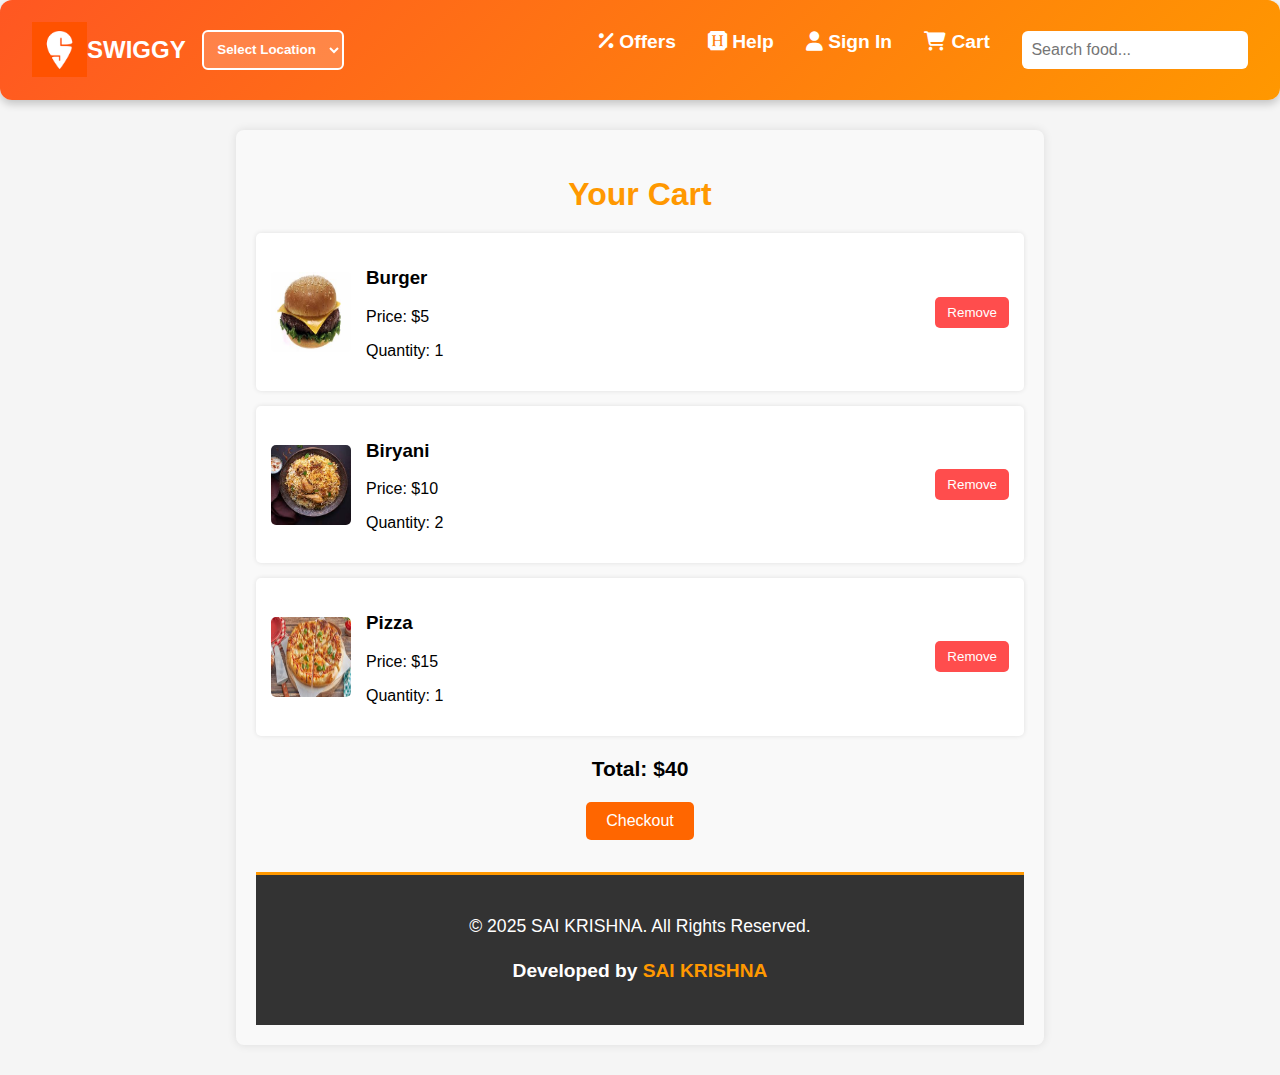
==== cart.htm @ 49e44ce1 "swiggy 1.0.0" ====
<!DOCTYPE html>
<html lang="en">
<head>
    <meta charset="UTF-8">
    <meta name="viewport" content="width=device-width, initial-scale=1.0">
    <title>Swiggy</title>
    <link rel="shortcut icon" href="icon.png" type="image/x-icon">
    <link rel="stylesheet" href="home.css">
    <link rel="stylesheet" href="cart.css">
    <link rel="stylesheet" href="https://cdnjs.cloudflare.com/ajax/libs/font-awesome/6.7.2/css/all.min.css"
     integrity="sha512-Evv84Mr4kqVGRNSgIGL/F/aIDqQb7xQ2vcrdIwxfjThSH8CSR7PBEakCr51Ck+w+/U6swU2Im1vVX0SVk9ABhg==" crossorigin="anonymous" referrerpolicy="no-referrer" />
</head>
<body>
    <header class="header">
        <div class="left">
            <a href="index.htm" class="home-link">
                <img src="icon.png" alt="Swiggy Icon">
                <h2>SWIGGY</h2>
            </a>
            <select>
                <option>Select Location</option>
                <option>New York</option>
                <option>Los Angeles</option>
                <option>Chicago</option>
            </select>
        </div>
        <nav class="nav-links">
            <a href="discount.htm" class="nav-item"><i class="fa-solid fa-percent"></i> Offers</a>
            <a href="help.htm" class="nav-item"><i class="fa-brands fa-hire-a-helper"></i> Help</a>
            <a href="signin.htm" class="nav-item"><i class="fa-solid fa-user"></i> Sign In</a>
            <a href="cart.htm" class="nav-item cart"> <i class="fas fa-shopping-cart"></i> Cart</a>
            <input type="text" placeholder="Search food..." class="search-box">
        </nav>
    </header>
    <div class="cart-page container">
        <h2 class="section-heading" >Your Cart</h2>
        <div class="cart-items">
            <div class="cart-item">
                <img src="burger.jpg" alt="Burger">
                <div class="item-details">
                    <h3>Burger</h3>
                    <p>Price: $5</p>
                    <p>Quantity: 1</p>
                </div>
                <button class="remove-btn">Remove</button>
            </div>
            <div class="cart-item">
                <img src="biryani.jpg" alt="Biryani">
                <div class="item-details">
                    <h3>Biryani</h3>
                    <p>Price: $10</p>
                    <p>Quantity: 2</p>
                </div>
                <button class="remove-btn">Remove</button>
            </div>
            <div class="cart-item">
                <img src="pizza.jpg" alt="Pizza">
                <div class="item-details">
                    <h3>Pizza</h3>
                    <p>Price: $15</p>
                    <p>Quantity: 1</p>
                </div>
                <button class="remove-btn">Remove</button>
            </div>
        </div>
        <div class="total">
            <h3>Total: $40</h3>
            <button class="checkout-btn">Checkout</button>
        </div>

    
    <footer class="footer">
        <p>© 2025 SAI KRISHNA. All Rights Reserved.</p>
        <p class="developer">Developed by <span>SAI KRISHNA</span></p>
    </footer>
    
</body>
</html>
---- home.css ----
/* General Styles */
body {
    font-family: Arial, sans-serif;
    margin: 0;
    padding: 0;
    background: #f5f5f5;
}

/* Header Styling */
.header {
    display: flex;
    justify-content: space-between;
    align-items: center;
    padding: 1rem 2rem;
    background: linear-gradient(135deg, #ff5722, #ff9800);
    box-shadow: 0 4px 8px rgba(0, 0, 0, 0.2);
    border-radius: 12px;
    transition: all 0.3s ease-in-out;
}

.header:hover {
    transform: translateY(-3px);
    box-shadow: 0 6px 12px rgba(0, 0, 0, 0.3);
}

.left {
    display: flex;
    align-items: center;
    gap: 1rem;
}

.home-link {
    display: flex;
    align-items: center;
    text-decoration: none;
    color: white;
}

.home-link img {
    width: 55px;
    height: 55px;
    transition: transform 0.3s ease-in-out;
}

.home-link img:hover {
    transform: rotate(10deg) scale(1.1);
}

.header select {
    padding: 0.6rem;
    border: 2px solid #fff;
    border-radius: 6px;
    cursor: pointer;
    background: rgba(255, 255, 255, 0.2);
    color: white;
    font-weight: bold;
    transition: background 0.3s ease;
}

.header select:hover {
    background: rgba(255, 255, 255, 0.4);
}

/* Navigation Links */
.nav-links {
    display: flex;
    gap: 2rem;
}

.nav-item {
    text-decoration: none;
    font-size: 1.2rem;
    color: white;
    font-weight: bold;
    position: relative;
    transition: color 0.3s ease-in-out;
}

.nav-item:hover {
    color: #ffeb3b;
}

/* Search Box */
.search-box {
    padding: 0.6rem;
    border: none;
    border-radius: 6px;
    transition: box-shadow 0.3s ease-in-out;
    font-size: 1rem;
}

.search-box:focus {
    outline: none;
    box-shadow: 0 0 8px rgba(255, 235, 59, 0.8);
}

/* Home Page Styling */
.home-page, .home-content {
    text-align: center;
    padding: 2rem;
}

.section-heading {
    font-size: 2rem;
    margin-bottom: 1.5rem;
    color: #ff5722;
}

/* Food Items */
.food-items {
    display: flex;
    justify-content: center;
    gap: 2rem;
}

.food-item {
    text-align: center;
    transform: translateY(20px);
    opacity: 0;
    transition: all 0.6s ease-in-out;
}

.food-item img {
    width: 120px;
    height: 120px;
    border-radius: 10px;
    transition: transform 0.3s ease-in-out;
}

.food-item img:hover {
    transform: scale(1.1);
}

.food-item p {
    margin-top: 0.5rem;
    font-size: 1.2rem;
    font-weight: bold;
}

/* Best Places to Eat */
.city-places {
    display: flex;
    justify-content: center;
    gap: 2rem;
}

.city-card {
    padding: 1rem;
    background: #ff9800;
    border-radius: 10px;
    color: white;
    width: 250px;
    transform: translateY(20px);
    opacity: 0;
    transition: all 0.6s ease-in-out;
}

.city-card h3 {
    margin: 0;
}

.city-card p {
    font-size: 1rem;
}

/* Fade-in Animation */
.fade-in {
    animation: fadeInUp 1s ease-in-out forwards;
}

@keyframes fadeInUp {
    from {
        opacity: 0;
        transform: translateY(20px);
    }
    to {
        opacity: 1;
        transform: translateY(0);
    }
}
/* Footer Styling */
.footer {
    text-align: center;
    padding: 1.5rem;
    background: #333;
    color: white;
    font-size: 1.1rem;
    margin-top: 2rem;
    border-top: 3px solid #ff9800;
    display: flex;
    flex-direction: column;
    align-items: center;
    justify-content: center;
}

.footer .developer {
    font-size: 1.2rem;
    font-weight: bold;
    margin-top: 5px;
}

.footer .developer span {
    color: #ff9800;
}
---- cart.css ----
.cart-page {
    width: 60%;
    margin: 30px auto;
    padding: 20px;
    background-color: #f9f9f9;
    border-radius: 8px;
    box-shadow: 0 0 10px rgba(0, 0, 0, 0.1);
    text-align: center;
}

.section-heading {
    color: #ff9800;
    margin-bottom: 20px;
    transition: color 0.3s;
}

.section-heading:hover {
    color: #e65c00;
}

.cart-items {
    display: flex;
    flex-direction: column;
    gap: 15px;
}

.cart-item {
    display: flex;
    align-items: center;
    justify-content: space-between;
    padding: 15px;
    background-color: white;
    border-radius: 5px;
    box-shadow: 0 0 5px rgba(0, 0, 0, 0.1);
    transition: transform 0.3s, box-shadow 0.3s;
}

.cart-item:hover {
    transform: scale(1.02);
    box-shadow: 0 5px 10px rgba(0, 0, 0, 0.2);
}

.cart-item img {
    width: 80px;
    height: 80px;
    border-radius: 5px;
}

.item-details {
    flex-grow: 1;
    text-align: left;
    margin-left: 15px;
}

.remove-btn {
    background-color: #ff4d4d;
    color: white;
    padding: 8px 12px;
    border: none;
    border-radius: 5px;
    cursor: pointer;
    transition: background-color 0.3s;
}

.remove-btn:hover {
    background-color: #cc0000;
}

.total {
    margin-top: 20px;
    font-size: 18px;
    font-weight: bold;
}

.checkout-btn {
    background-color: #ff6600;
    color: white;
    padding: 10px 20px;
    border: none;
    border-radius: 5px;
    font-size: 16px;
    cursor: pointer;
    transition: background-color 0.3s, transform 0.2s;
}

.checkout-btn:hover {
    background-color: #e65c00;
    transform: scale(1.05);
}
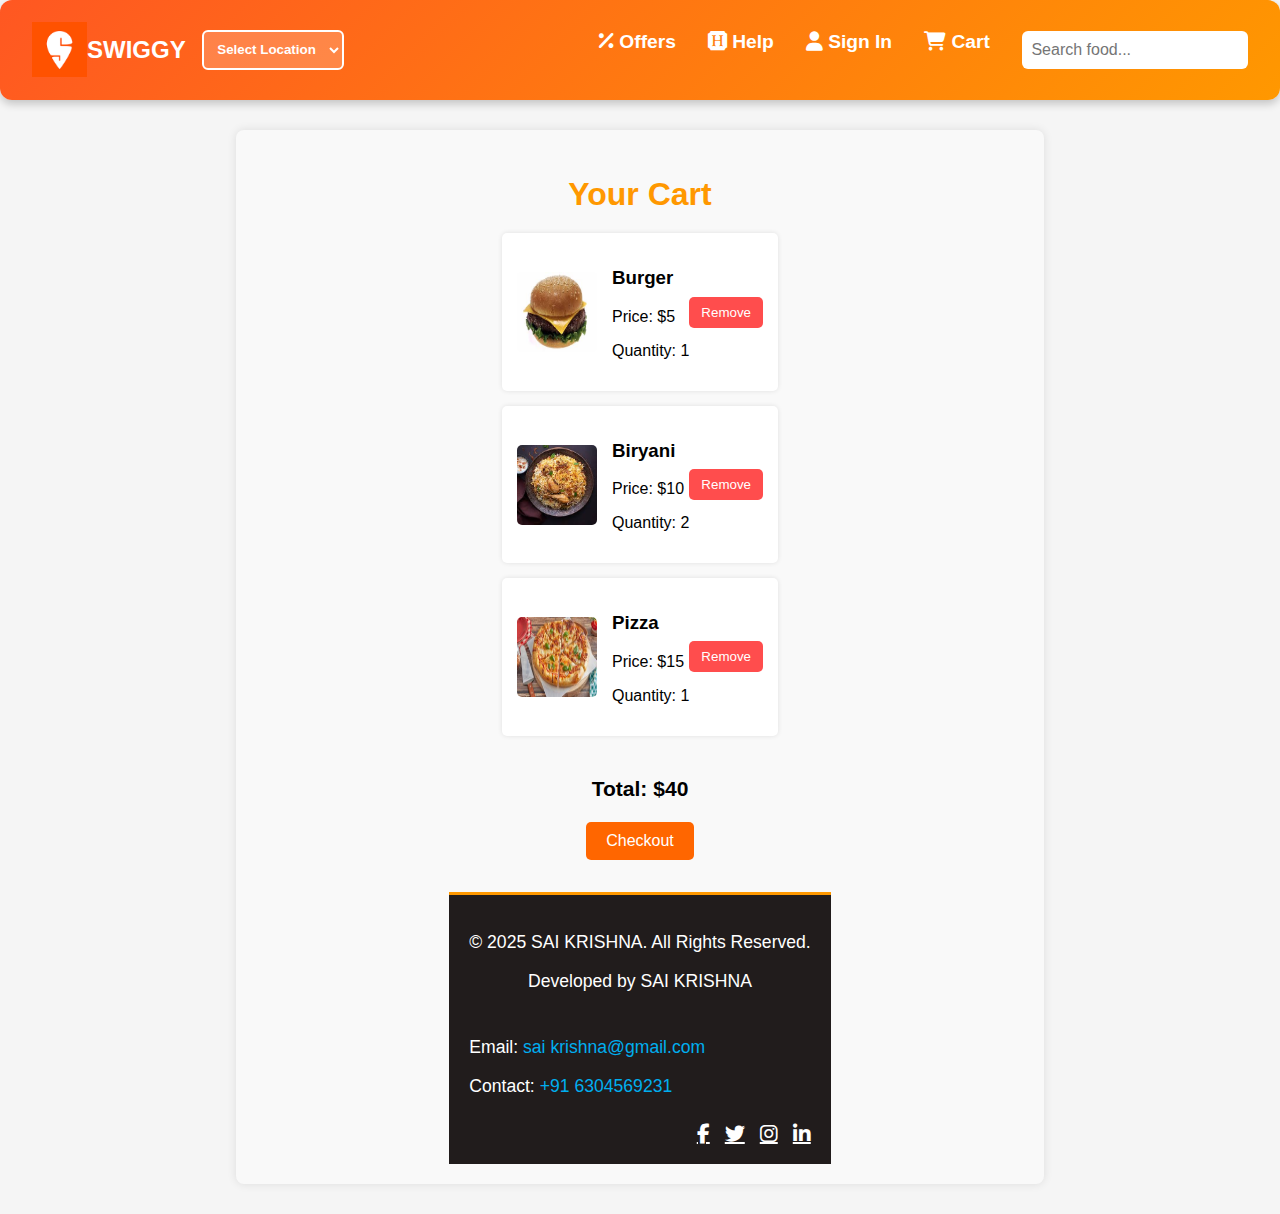
==== commit b831e9e8: "second-commit" ====
--- a/cart.htm
+++ b/cart.htm
@@ -7,6 +7,7 @@
     <link rel="shortcut icon" href="icon.png" type="image/x-icon">
     <link rel="stylesheet" href="home.css">
     <link rel="stylesheet" href="cart.css">
+    <link rel="stylesheet" href="footer.css">
     <link rel="stylesheet" href="https://cdnjs.cloudflare.com/ajax/libs/font-awesome/6.7.2/css/all.min.css"
      integrity="sha512-Evv84Mr4kqVGRNSgIGL/F/aIDqQb7xQ2vcrdIwxfjThSH8CSR7PBEakCr51Ck+w+/U6swU2Im1vVX0SVk9ABhg==" crossorigin="anonymous" referrerpolicy="no-referrer" />
 </head>
@@ -69,10 +70,26 @@
         </div>
 
     
-    <footer class="footer">
-        <p>© 2025 SAI KRISHNA. All Rights Reserved.</p>
-        <p class="developer">Developed by <span>SAI KRISHNA</span></p>
-    </footer>
+        <footer class="footer">
+            <div class="container">
+                <div class="text-center">
+                    <p class="fade-bounce">© 2025 SAI KRISHNA. All Rights Reserved.</p>
+                    <p class="fade-bounce">Developed by <span>SAI KRISHNA</span></p>
+                </div>
+        
+                <div class="contact slide-left">
+                    <p>Email: <a href="sai krishna@gmail.com">sai krishna@gmail.com</a></p>
+                    <p>Contact: <a href="tel:6304569231"> +91 6304569231 </a></p>
+                </div>
+                     
+                <div class="social-icons slide-right">
+                    <a href="#" class="fab fa-facebook-f"></a>
+                    <a href="#" class="fab fa-twitter"></a>
+                    <a href="#" class="fab fa-instagram"></a>
+                    <a href="#" class="fab fa-linkedin-in"></a>
+                </div>
+            </div>
+        </footer>
     
 </body>
 </html>--- a/footer.css
+++ b/footer.css
@@ -0,0 +1,104 @@
+/* General Footer Styling */
+.footer {
+    background-color: hsl(0, 8%, 12%);
+    color: white;
+    padding: 20px;
+    font-family: Arial, sans-serif;
+    animation: fadeBounce 1s ease-in-out;
+}
+
+/* Container to align elements */
+.container {
+    display: flex;
+    flex-direction: column;
+    align-items: center;
+    text-align: center;
+}
+
+/* Contact Info (Left-Aligned) */
+.contact {
+    text-align: left;
+    width: 100%;
+    max-width: 400px;
+    margin-top: 10px;
+    animation: slideInLeft 1s ease-in-out;
+}
+
+.contact a {
+    color: #00AEEF;
+    text-decoration: none;
+    transition: color 0.3s ease-in-out;
+}
+
+.contact a:hover {
+    color: #FF9800;
+}
+
+/* Social Media Icons (Right-Aligned) */
+.social-icons {
+    margin-top: 10px;
+    text-align: right;
+    width: 100%;
+    max-width: 400px;
+    display: flex;
+    justify-content: flex-end;
+    gap: 15px;
+    animation: slideInRight 1s ease-in-out;
+}
+
+.social-icons a {
+    color: white;
+    font-size: 20px;
+    transition: transform 0.3s ease-in-out, color 0.3s ease-in-out;
+}
+
+/* Hover effects for icons */
+.social-icons a:hover {
+    transform: scale(1.2);
+}
+
+.social-icons a:nth-child(1):hover { color: #1877F2; } /* Facebook */
+.social-icons a:nth-child(2):hover { color: #1DA1F2; } /* Twitter */
+.social-icons a:nth-child(3):hover { color: #E4405F; } /* Instagram */
+.social-icons a:nth-child(4):hover { color: #0077B5; } /* LinkedIn */
+
+/* Animations */
+
+/* Fade-in Bounce Effect */
+@keyframes fadeBounce {
+    0% {
+        opacity: 0;
+        transform: translateY(-20px);
+    }
+    50% {
+        transform: translateY(5px);
+    }
+    100% {
+        opacity: 1;
+        transform: translateY(0);
+    }
+}
+
+/* Slide In from Left */
+@keyframes slideInLeft {
+    from {
+        opacity: 0;
+        transform: translateX(-50px);
+    }
+    to {
+        opacity: 1;
+        transform: translateX(0);
+    }
+}
+
+/* Slide In from Right */
+@keyframes slideInRight {
+    from {
+        opacity: 0;
+        transform: translateX(50px);
+    }
+    to {
+        opacity: 1;
+        transform: translateX(0);
+    }
+}
